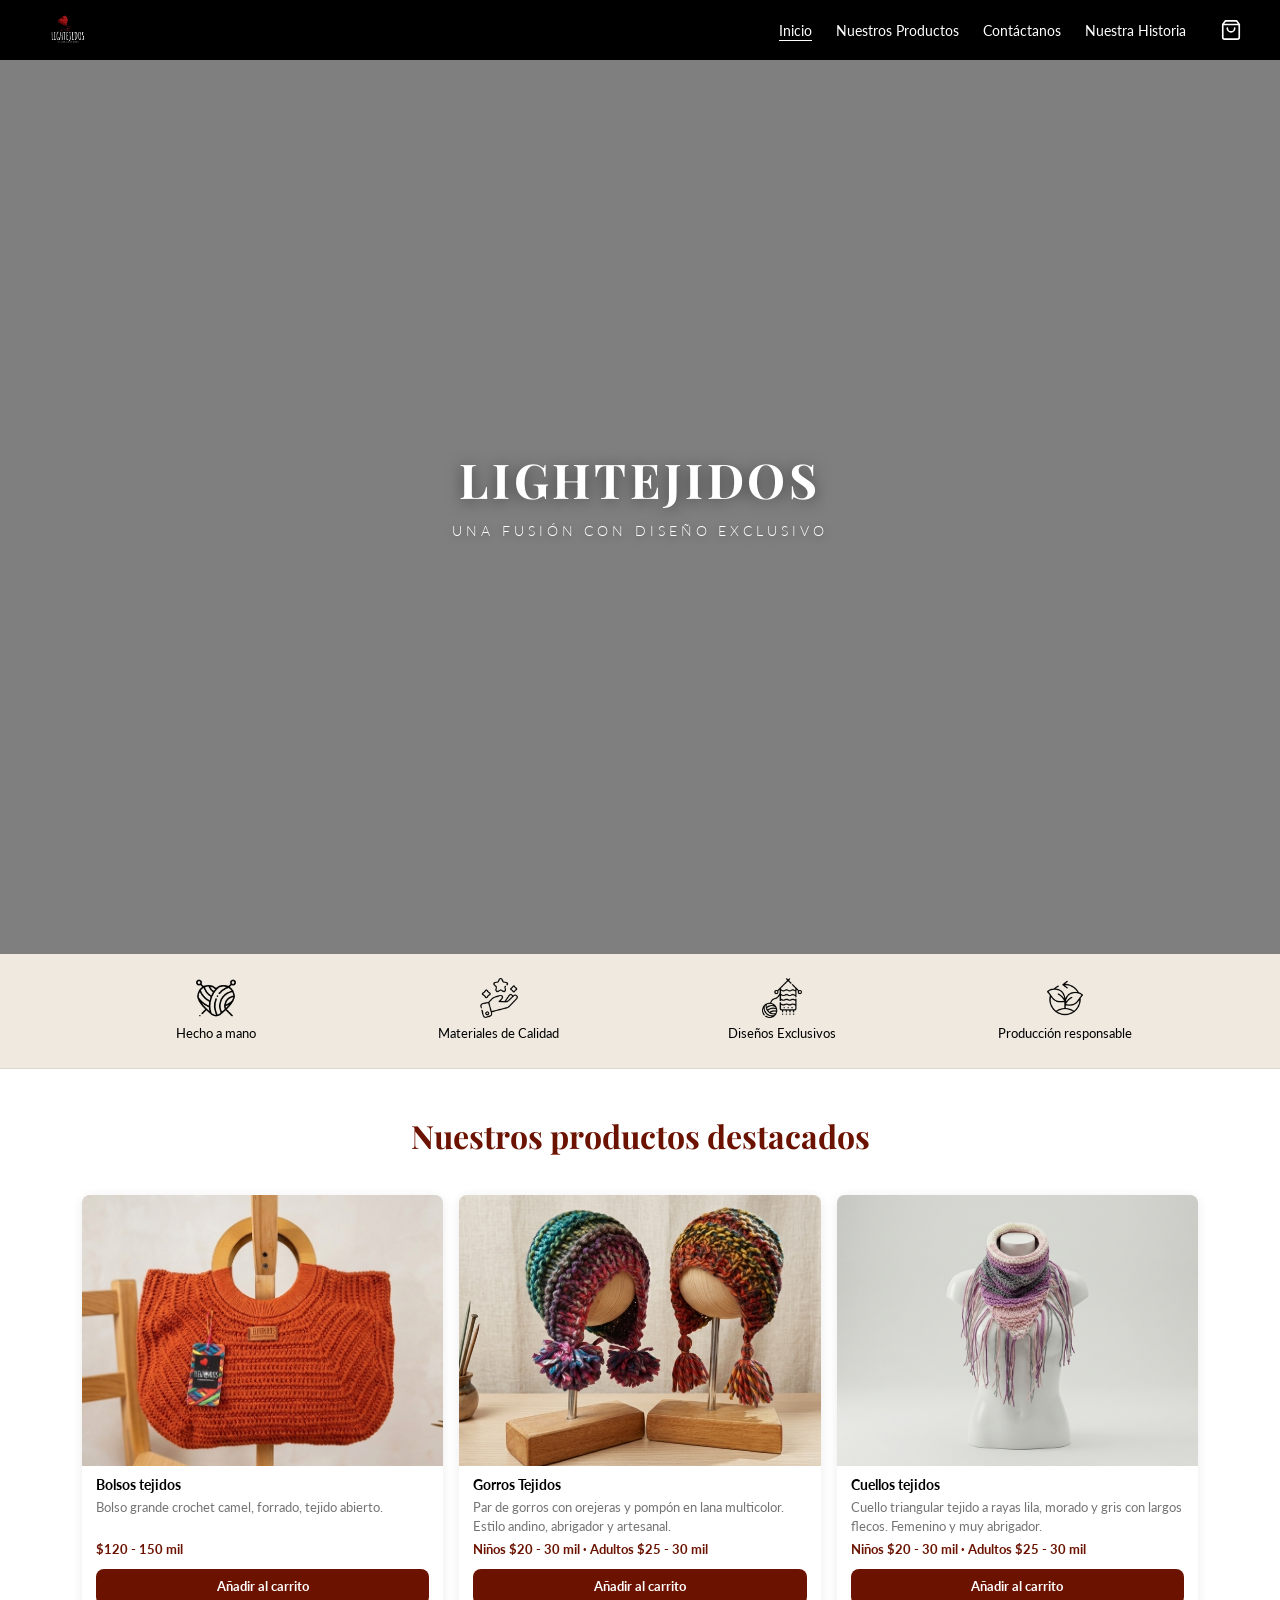
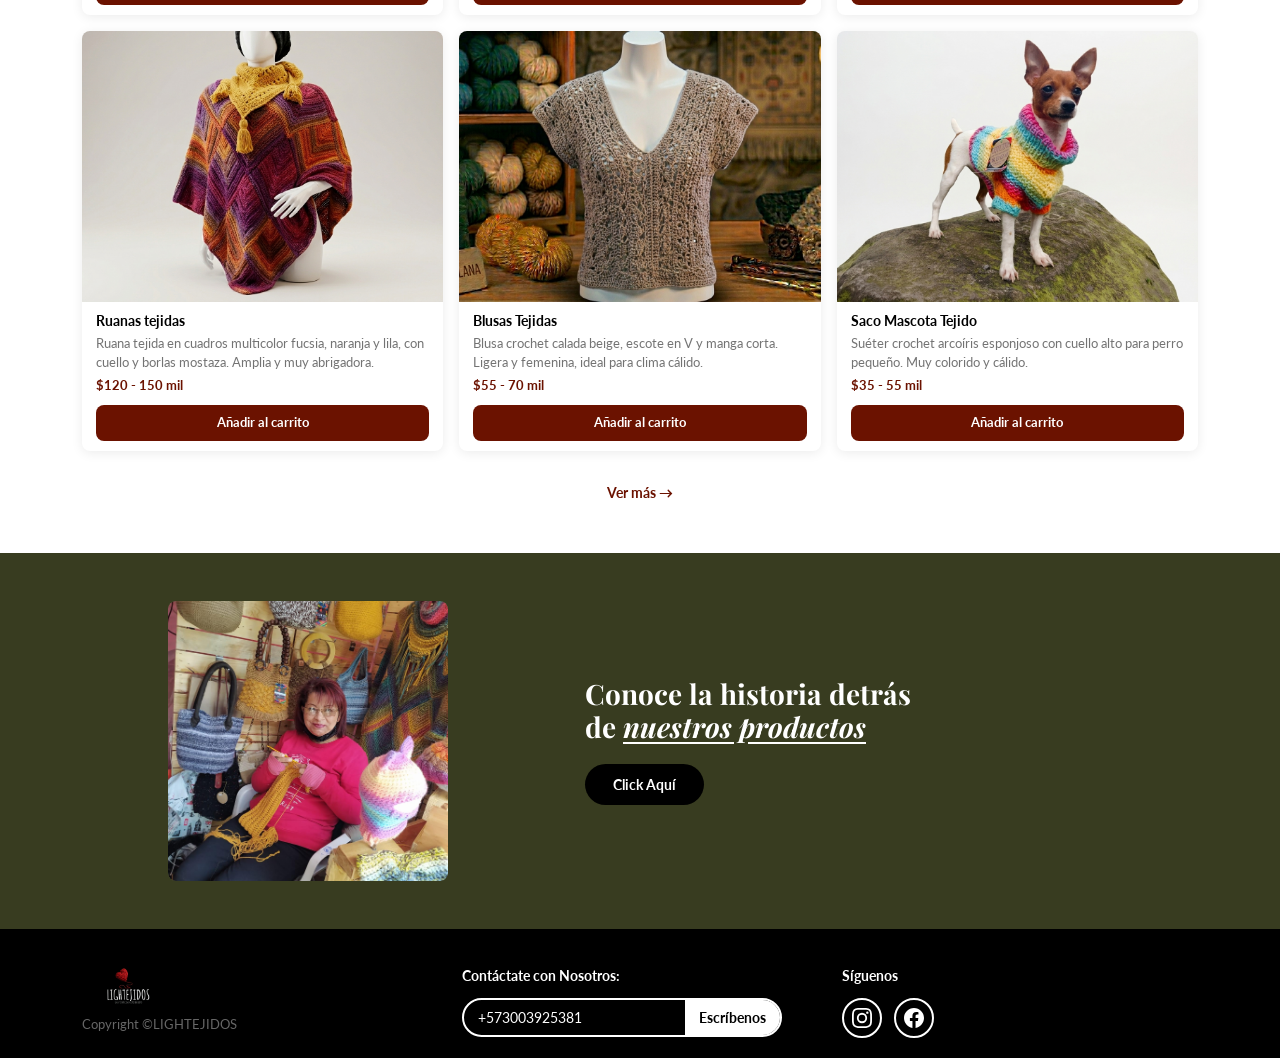
==== index.html @ 8f6ae162 "Primer commit" ====
<!DOCTYPE html>
<html lang="es">
<head>
  <meta charset="UTF-8">
  <meta name="viewport" content="width=device-width, initial-scale=1.0">
  <title>Lightejidos — Una fusión con diseño exclusivo</title>
  <link rel="stylesheet" href="https://cdn.jsdelivr.net/npm/bootstrap@5.3.3/dist/css/bootstrap.min.css">
  <link rel="stylesheet" href="css/styles.css">
  <style>
    /* ---- HERO ---- */
    .hero {
     position: relative;
    width: 100%;
    height: 100vh;
    overflow: hidden;

    display: flex;
    justify-content: center;
    align-items: center;
    }
.hero::before{
    content: "";
    position: absolute;
    inset: 0;
    background: rgba(0,0,0,0.5);
    z-index: 1;
}
.hero__video{
    position: absolute;
    top: 0;
    left: 0;

    width: 100%;
    height: 100%;

    object-fit: cover;

    z-index: -1;
}
    .hero__fondo {
      position: absolute;
      inset: 0;
      
      opacity: 0.6;
    }
    .hero__contenido {
      position: relative;
      z-index: 1;
      text-align: center;
      padding: 60px 24px;
          position: relative;
    z-index: 2;

    text-align: center;
    color: white;
    }
    .hero__titulo {
      font-family: var(--fuente-display);
      font-size: var(--fs-64);
      font-weight: 700;
      color: var(--blanco);
      letter-spacing: 0.08em;
      text-shadow: 0 2px 16px rgba(0,0,0,0.5);
      margin-bottom: 12px;
    }
    .hero__subtitulo {
      font-family: var(--fuente-cuerpo);
      font-size: var(--fs-14);
      font-weight: 300;
      color: var(--blanco);
      letter-spacing: 0.28em;
      text-transform: uppercase;
      text-shadow: 0 2px 8px rgba(0,0,0,0.4);
    }

    /* ---- BARRA DE BENEFICIOS ---- */
    .barra-beneficios {
      background: var(--crema);
      padding: 24px 0;
      border-bottom: 1px solid rgba(0,0,0,0.08);
    }
    .beneficio-item {
      display: flex;
      flex-direction: column;
      align-items: center;
      gap: 6px;
      text-align: center;
    }
    .beneficio-item__icono {
      width: 40px;
      height: 40px;
      display: flex;
      align-items: center;
      justify-content: center;
    }
    .beneficio-item__icono img {
      width: 40px;
      height: 40px;
      object-fit: contain;
    }
    .beneficio-item__icono svg {
      width: 34px;
      height: 34px;
      stroke: var(--oscuro);
      fill: none;
      stroke-width: 1.5;
    }
    .beneficio-item__etiqueta {
      font-family: var(--fuente-cuerpo);
      font-size: var(--fs-13);
      font-weight: 400;
      color: var(--oscuro);
    }

    /* ---- PRODUCTOS DESTACADOS ---- */
    .seccion-destacados {
      padding: 48px 0;
      background: var(--blanco);
    }

    /* ---- BANNER HISTORIA ---- */
    .banner-historia {
      background: var(--oliva);
      padding: 48px 0;
    }
    .banner-historia__img {
      width: 100%;
      max-width: 280px;
      aspect-ratio: 1/1;
      object-fit: cover;
      border-radius: var(--radio);
    }
    .banner-historia__img-ph {
      width: 100%;
      max-width: 280px;
      aspect-ratio: 1/1;
      border-radius: var(--radio);
      background: rgba(255,255,255,0.1);
      display: flex;
      align-items: center;
      justify-content: center;
      overflow: hidden;
    }
    .banner-historia__img-ph img {
      width: 100%;
      height: 100%;
      object-fit: cover;
      border-radius: var(--radio);
    }
    .banner-historia__texto {
      color: var(--blanco);
      padding: 0 0 0 40px;
    }
    .banner-historia__titulo {
      font-family: var(--fuente-display);
      font-size: var(--fs-32);
      font-weight: 700;
      line-height: 1.2;
      margin-bottom: 20px;
    }
    .banner-historia__titulo em {
      font-style: italic;
      text-decoration: underline;
      text-underline-offset: 4px;
    }
    .btn-oscuro-pill {
      background: var(--oscuro);
      color: var(--blanco);
      font-family: var(--fuente-cuerpo);
      font-size: var(--fs-14);
      font-weight: 700;
      border: none;
      border-radius: var(--radio-pill);
      padding: 10px 28px;
      display: inline-block;
      text-decoration: none;
      transition: background var(--transicion);
    }
    .btn-oscuro-pill:hover { background: var(--vino); color: var(--blanco); }

    /* ---- RESPONSIVE ---- */
    @media (max-width: 767px) {
      .hero              { min-height: 280px; }
      .hero__contenido   { padding: 40px 16px; }
      .hero__titulo      { font-size: var(--fs-40); letter-spacing: 0.05em; }
      .hero__subtitulo   { font-size: 11px; letter-spacing: 0.18em; }

      .barra-beneficios  { padding: 18px 0; }
      .beneficio-item__etiqueta { font-size: 11px; }

      .seccion-destacados { padding: 32px 0; }

      .banner-historia        { padding: 32px 0; }
      .banner-historia__texto { padding: 0; margin-top: 20px; }
      .banner-historia__titulo { font-size: var(--fs-24); margin-bottom: 16px; }
      .banner-historia__img-ph,
      .banner-historia__img   { max-width: 100%; }
    }

    @media (max-width: 480px) {
      .hero__titulo { font-size: var(--fs-32); }
    }
  </style>
</head>
<body>

  <!-- NAVBAR -->
  <div id="navbar-placeholder"></div>

  <!-- CARRITO LATERAL -->
  <div id="cart-placeholder"></div>

  <!-- ============ HERO ============ -->
  <section class="hero">
  
    <video autoplay muted loop playsinline class="hero__video">
        <source src="./imagenes/tejer.mp4" type="video/mp4">
    </video>

    <div class="hero__contenido">
        <h1 class="hero__titulo">LIGHTEJIDOS</h1>

        <p class="hero__subtitulo">
            UNA FUSIÓN CON DISEÑO EXCLUSIVO
        </p>
    </div>
  </section>

  <!-- ============ BARRA DE BENEFICIOS ============ -->
  <section class="barra-beneficios">
    <div class="container">
      <div class="row g-3 justify-content-center">

        <div class="col-6 col-md-3">
          <div class="beneficio-item">
            <div class="beneficio-item__icono">
              <img src="imagenes/tejido-de-punto (3).png" alt="icono beneficio">
            </div>
            <span class="beneficio-item__etiqueta">Hecho a mano</span>
          </div>
        </div>

        <div class="col-6 col-md-3">
          <div class="beneficio-item">
            <div class="beneficio-item__icono">
              <img src="imagenes/estrellas.png" alt="icono beneficio">
            </div>
            <span class="beneficio-item__etiqueta">Materiales de Calidad</span>
          </div>
        </div>

        <div class="col-6 col-md-3">
          <div class="beneficio-item">
            <div class="beneficio-item__icono">
              <img src="imagenes/tejido-de-punto (4).png" alt="icono beneficio">
            </div>
            <span class="beneficio-item__etiqueta">Diseños Exclusivos</span>
          </div>
        </div>

        <div class="col-6 col-md-3">
          <div class="beneficio-item">
            <div class="beneficio-item__icono">
              <img src="imagenes/replantar.png" alt="icono beneficio">
            </div>
            <span class="beneficio-item__etiqueta">Producción responsable</span>
          </div>
        </div>

      </div>
    </div>
  </section>

  <!-- ============ PRODUCTOS DESTACADOS ============ -->
  <section class="seccion-destacados">
    <div class="container">
      <h2 class="titulo-seccion">Nuestros productos destacados</h2>
      <div class="row g-3" id="grilla-destacados"></div>
      <div class="text-center mt-4">
        <a href="productos.html" class="enlace-ver-mas">Ver más →</a>
      </div>
    </div>
  </section>

  <!-- ============ BANNER HISTORIA ============ -->
  <section class="banner-historia">
    <div class="container">
      <div class="row align-items-center g-4">
        <div class="col-md-5 d-flex justify-content-center">
          <div class="banner-historia__img-ph">
            <img src="imagenes/foto_dueña.jpeg" alt="Imagen dueña de Lightejidos">
          </div>
        </div>
        <div class="col-md-7 banner-historia__texto">
          <h2 class="banner-historia__titulo">
            Conoce la historia detrás<br>
            de <em>nuestros productos</em>
          </h2>
          <a href="nosotros.html" class="btn-oscuro-pill">Click Aquí</a>
        </div>
      </div>
    </div>
  </section>

  <!-- FOOTER -->
  <div id="footer-placeholder"></div>

  <!-- Scripts -->
  <script src="https://cdn.jsdelivr.net/npm/bootstrap@5.3.3/dist/js/bootstrap.bundle.min.js"></script>
  <script src="js/products.js"></script>
  <script src="js/components.js"></script>
  <script src="js/cart.js"></script>
  <script>
    document.addEventListener('DOMContentLoaded', () => {
      const grilla = document.getElementById('grilla-destacados');
      if (!grilla) return;

      grilla.innerHTML = productosDestacados.map(p => `
        <div class="col-6 col-md-4 col-lg-4">
          ${htmlTarjetaProducto(p)}
        </div>`).join('');
    });
  </script>
</body>
</html>
---- css/styles.css ----
/* ================================================
   LIGHTEJIDOS — Estilos Globales
   Paleta: #6B1200 | #FFFFFF | #0D0D0D | #383C20 | #EFE9DF
   Tipografías: Playfair Display + Lato
   ================================================ */

@import url('https://fonts.googleapis.com/css2?family=Playfair+Display:ital,wght@0,400;0,600;0,700;1,400;1,600&family=Lato:wght@300;400;700;900&display=swap');

:root {
  --vino:        #6B1200;
  --vino-hover:  #8a1800;
  --blanco:      #FFFFFF;
  --oscuro:      #000000;
  --oliva:       #383C20;
  --crema:       #EFE9DF;
  --verde:       #383C30;

  --fuente-display: 'Playfair Display', serif;
  --fuente-cuerpo:  'Lato', sans-serif;

  /* Escala tipográfica compacta */
  --fs-10: 10px;
  --fs-12: 12px;
  --fs-13: 13px;
  --fs-14: 14px;
  --fs-15: 20px;
  --fs-16: 16px;  
  --fs-20: 20px;
  --fs-24: 22px;
  --fs-28: 26px;
  --fs-32: 28px;
  --fs-40: 32px;
  --fs-48: 36px;
  --fs-56: 42px;
  --fs-64: 48px;

  --radio:       8px;
  --radio-pill:  100px;
  --sombra-card: 0 2px 12px rgba(0,0,0,0.08);
  --transicion:  0.25s ease;
}

*, *::before, *::after { box-sizing: border-box; margin: 0; padding: 0; }

body {
  font-family: var(--fuente-cuerpo);
  font-size: var(--fs-15);
  color: var(--oscuro);
  background: var(--blanco);
  overflow-x: hidden;
}

img { max-width: 100%; display: block; }
a   { text-decoration: none; color: inherit; }

/*NAVBAR — fixed siempre visible */
#navbar-placeholder {
  position: fixed;
  top: 0;
  left: 0;
  right: 0;
  z-index: 1000;
}

.navbar {
  background: var(--oscuro) !important;
  padding: 8px 20px;
}

/* Compensa el espacio que ocupa la navbar fija */
body {
  padding-top: 54px;
}
.navbar-brand { display: flex; align-items: center; gap: 8px; }
.logo-marca { height: 34px; width: auto; object-fit: contain; }

.nombre-marca {
  font-family: var(--fuente-cuerpo);
  font-weight: 900;
  font-size: var(--fs-14);
  letter-spacing: 0.2em;
  color: var(--blanco);
  text-transform: uppercase;
}

.navbar-nav .nav-link {
  color: var(--blanco) !important;
  font-size: var(--fs-14);
  font-weight: 400;
  padding: 6px 12px !important;
  transition: opacity var(--transicion);
}
.navbar-nav .nav-link:hover  { opacity: 0.7; }
.navbar-nav .nav-link.active { text-decoration: underline; text-underline-offset: 4px; }
.navbar-toggler              { border: 1px solid rgba(255,255,255,0.3); padding: 3px 7px; }
.navbar-toggler-icon         { filter: invert(1); }

.acciones-nav { display: flex; align-items: center; gap: 8px; }

.btn-icono-nav {
  background: none; border: none; cursor: pointer;
  color: var(--blanco); padding: 6px; position: relative;
  display: flex; align-items: center; justify-content: center;
  transition: opacity var(--transicion);
}
.btn-icono-nav:hover { opacity: 0.7; }
.btn-icono-nav svg   { width: 22px; height: 22px; stroke: var(--blanco); fill: none; stroke-width: 1.8; stroke-linecap: round; stroke-linejoin: round; }

.contador-carrito {
  position: absolute; top: 2px; right: 2px;
  background: var(--vino); color: var(--blanco);
  font-size: 9px; font-weight: 700;
  width: 15px; height: 15px; border-radius: 50%;
  display: flex; align-items: center; justify-content: center;
  line-height: 1;
}
.contador-carrito.oculto { display: none; }

/* FOOTER */
.pie-pagina {
  background: var(--oscuro);
  color: var(--blanco);
  padding: 36px 0 20px;
}

.pie-marca { display: flex; flex-direction: column; align-items: flex-start; gap: 4px; }
.logo-pie  { height: 44px; width: auto; object-fit: contain; }
.nombre-pie {
  font-family: var(--fuente-cuerpo); font-weight: 900;
  font-size: var(--fs-14); letter-spacing: 0.2em;
  color: var(--blanco); text-transform: uppercase;
}
.copyright-pie { font-size: var(--fs-13); color: rgba(255,255,255,0.4); margin-top: 6px; }

.pie-col-titulo {
  font-family: var(--fuente-cuerpo); font-size: var(--fs-14); font-weight: 700;
  color: var(--blanco); margin-bottom: 12px;
}

.pie-caja-wa {
  display: flex; border: 2px solid var(--blanco); border-radius: var(--radio-pill);
  overflow: hidden; max-width: 320px;
}
.pie-caja-wa input {
  flex: 1; background: transparent; border: none;
  color: var(--blanco); font-family: var(--fuente-cuerpo); font-size: var(--fs-14);
  padding: 7px 14px; outline: none;
}
.pie-caja-wa input::placeholder { color: rgba(255,255,255,0.45); }
.pie-caja-wa .btn-wa {
  background: var(--blanco); color: var(--oscuro); font-family: var(--fuente-cuerpo);
  font-weight: 700; font-size: var(--fs-14); border: none;
  padding: 7px 14px; cursor: pointer; white-space: nowrap; transition: background var(--transicion);
}
.pie-caja-wa .btn-wa:hover { background: var(--crema); }

.pie-redes { display: flex; gap: 12px; align-items: center; }
.pie-redes a {
  color: var(--blanco); width: 40px; height: 40px; border: 2px solid var(--blanco); border-radius: 50%;
  display: flex; align-items: center; justify-content: center; transition: opacity var(--transicion);
}
.pie-redes a:hover { opacity: 0.7; }
.pie-redes svg     { width: 20px; height: 20px; fill: var(--blanco); }

/*TARJETA DE PRODUCTO*/
.tarjeta-producto {
  border-radius: var(--radio);
  overflow: hidden;
  background: var(--blanco);
  box-shadow: var(--sombra-card);
  transition: transform var(--transicion), box-shadow var(--transicion);
  height: 100%;
  display: flex;
  flex-direction: column;
}
.tarjeta-producto:hover { transform: translateY(-3px); box-shadow: 0 6px 24px rgba(0,0,0,0.13); }

.tarjeta-producto__img {
  width: 100%; aspect-ratio: 4/3; overflow: hidden;
  background: var(--crema);
  display: flex; align-items: center; justify-content: center;
}
.tarjeta-producto__img img { width: 100%; height: 100%; object-fit: cover; transition: transform 0.4s ease; }
.tarjeta-producto:hover .tarjeta-producto__img img { transform: scale(1.04); }

.tarjeta-producto__img .img-ph {
  width: 100%; height: 100%; display: flex; flex-direction: column;
  align-items: center; justify-content: center;
  color: rgba(0,0,0,0.25); font-size: var(--fs-14); font-style: italic; gap: 8px;
  background: var(--crema);
}
.tarjeta-producto__img .img-ph svg {
  width: 36px; height: 36px; opacity: 0.25;
  stroke: var(--oscuro); fill: none; stroke-width: 1.5;
}

.tarjeta-producto__cuerpo { padding: 10px 14px; flex: 1; display: flex; flex-direction: column; gap: 4px; }
.tarjeta-producto__nombre { font-size: var(--fs-14); font-weight: 700; color: var(--oscuro); line-height: 1.3; }
.tarjeta-producto__desc   { font-size: var(--fs-13); color: rgba(0,0,0,0.55); line-height: 1.45; flex: 1; }
.tarjeta-producto__precio { font-size: var(--fs-13); font-weight: 700; color: var(--vino); }
.tarjeta-producto__boton  { margin-top: 6px; }

.btn-vino {
  background: var(--vino); color: var(--blanco);
  font-family: var(--fuente-cuerpo); font-size: var(--fs-13); font-weight: 700;
  border: none; border-radius: var(--radio); padding: 8px 16px;
  cursor: pointer; width: 100%; display: block; text-align: center;
  transition: background var(--transicion);
}
.btn-vino:hover { background: var(--vino-hover); color: var(--blanco); }

/* CARRITO LATERAL */
.sidebar-carrito {
  position: fixed; top: 0; right: -100%;
  width: 100%; max-width: 340px; height: 100vh;
  background: var(--blanco); z-index: 1500;
  display: flex; flex-direction: column;
  transition: right 0.32s cubic-bezier(0.4,0,0.2,1);
  box-shadow: -4px 0 28px rgba(0,0,0,0.18);
}
.sidebar-carrito.abierto { right: 0; }

/* Sin overlay — el fondo es clickeable */

.carrito-cabecera {
  background: var(--vino); color: var(--blanco);
  padding: 12px 20px; display: flex; align-items: center; justify-content: space-between;
  flex-shrink: 0;
}
.carrito-cabecera h2 { font-family: var(--fuente-display); font-size: var(--fs-20); font-weight: 600; }

.carrito-cerrar {
  background: none; border: 2px solid var(--blanco); color: var(--blanco);
  border-radius: 50%; width: 28px; height: 28px;
  display: flex; align-items: center; justify-content: center;
  cursor: pointer; font-size: var(--fs-13); line-height: 1; transition: background var(--transicion);
}
.carrito-cerrar:hover { background: rgba(255,255,255,0.2); }

.carrito-cuerpo {
  flex: 1; overflow-y: auto; padding: 16px 14px;
  display: flex; flex-direction: column; gap: 12px;
}

.carrito-vacio { text-align: center; padding: 36px 20px; color: rgba(0,0,0,0.35); font-size: var(--fs-14); }
.carrito-vacio svg {
  width: 52px; height: 52px; opacity: 0.15; margin: 0 auto 12px; display: block;
  stroke: var(--oscuro); fill: none; stroke-width: 1.5;
}

.carrito-item {
  display: flex; gap: 12px; align-items: center;
  border: 1px solid rgba(0,0,0,0.08); border-radius: var(--radio);
  padding: 10px; background: var(--blanco);
}
.carrito-item__miniatura {
  width: 60px; height: 60px; flex-shrink: 0;
  border-radius: var(--radio); background: var(--crema);
  display: flex; align-items: center; justify-content: center;
  overflow: hidden; font-size: 10px; color: rgba(0,0,0,0.3); text-align: center;
}
.carrito-item__miniatura img { width: 100%; height: 100%; object-fit: cover; }

.carrito-item__info    { flex: 1; min-width: 0; }
.carrito-item__nombre  { font-size: var(--fs-13); font-weight: 700; color: var(--oscuro); margin-bottom: 1px; white-space: nowrap; overflow: hidden; text-overflow: ellipsis; }
.carrito-item__precio  { font-size: var(--fs-12); color: var(--vino); font-weight: 600; margin-bottom: 6px; }

.carrito-item__controles { display: flex; align-items: center; gap: 5px; }

.btn-cantidad {
  width: 26px; height: 26px; border-radius: 50%; border: none;
  background: var(--oscuro); color: var(--blanco);
  font-size: var(--fs-14); cursor: pointer;
  display: flex; align-items: center; justify-content: center;
  transition: background var(--transicion); flex-shrink: 0;
}
.btn-cantidad:hover            { background: var(--vino); }
.btn-cantidad.btn-eliminar     { background: var(--vino); }
.btn-cantidad.btn-eliminar:hover { background: var(--vino-hover); }
.btn-cantidad.btn-decrementar  { background: #555; }
.btn-cantidad.btn-decrementar:hover { background: var(--vino); }

.carrito-cantidad { font-weight: 700; font-size: var(--fs-14); min-width: 20px; text-align: center; }

.carrito-pie {
  padding: 12px 16px 18px; border-top: 1px solid rgba(0,0,0,0.1);
  display: flex; flex-direction: column; gap: 12px; flex-shrink: 0;
}
.carrito-rango { display: flex; justify-content: space-between; align-items: center; flex-wrap: wrap; gap: 4px; }
.carrito-rango span:first-child { font-weight: 700; font-size: var(--fs-13); }
.carrito-rango span:last-child  { font-weight: 700; font-size: var(--fs-14); color: var(--vino); }

.btn-cotizar {
  background: var(--oscuro); color: var(--blanco);
  font-family: var(--fuente-cuerpo); font-size: var(--fs-14); font-weight: 700;
  border: none; border-radius: var(--radio-pill); padding: 13px 20px;
  cursor: pointer; width: 100%; display: flex; align-items: center; justify-content: center; gap: 8px;
  transition: background var(--transicion);
}
.btn-cotizar:hover { background: var(--vino); color: var(--blanco); }

/* UTILIDADES COMPARTIDAS*/
.titulo-seccion {
  font-family: var(--fuente-display); font-size: var(--fs-40);
  font-weight: 700; color: var(--vino); text-align: center; margin-bottom: 40px;
}
.titulo-categoria {
  font-family: var(--fuente-display); font-size: var(--fs-28);
  font-weight: 700; color: var(--vino); margin-bottom: 0;
}
.enlace-ver-mas {
  color: var(--vino); font-weight: 700; font-size: var(--fs-14);
  display: inline-flex; align-items: center; gap: 6px;
  transition: gap var(--transicion); text-decoration: none;
}
.enlace-ver-mas:hover { gap: 10px; color: var(--vino); }

/* RESPONSIVE MOBILE */
@media (max-width: 767px) {
  .titulo-seccion   { font-size: var(--fs-24); margin-bottom: 60px; }
  .titulo-categoria { font-size: var(--fs-20); }

  .sidebar-carrito  { max-width: 100%; }

  .pie-pagina       { padding: 28px 0 16px; }
  .pie-redes a      { width: 36px; height: 36px; }
  .pie-redes svg    { width: 18px; height: 18px; }
}
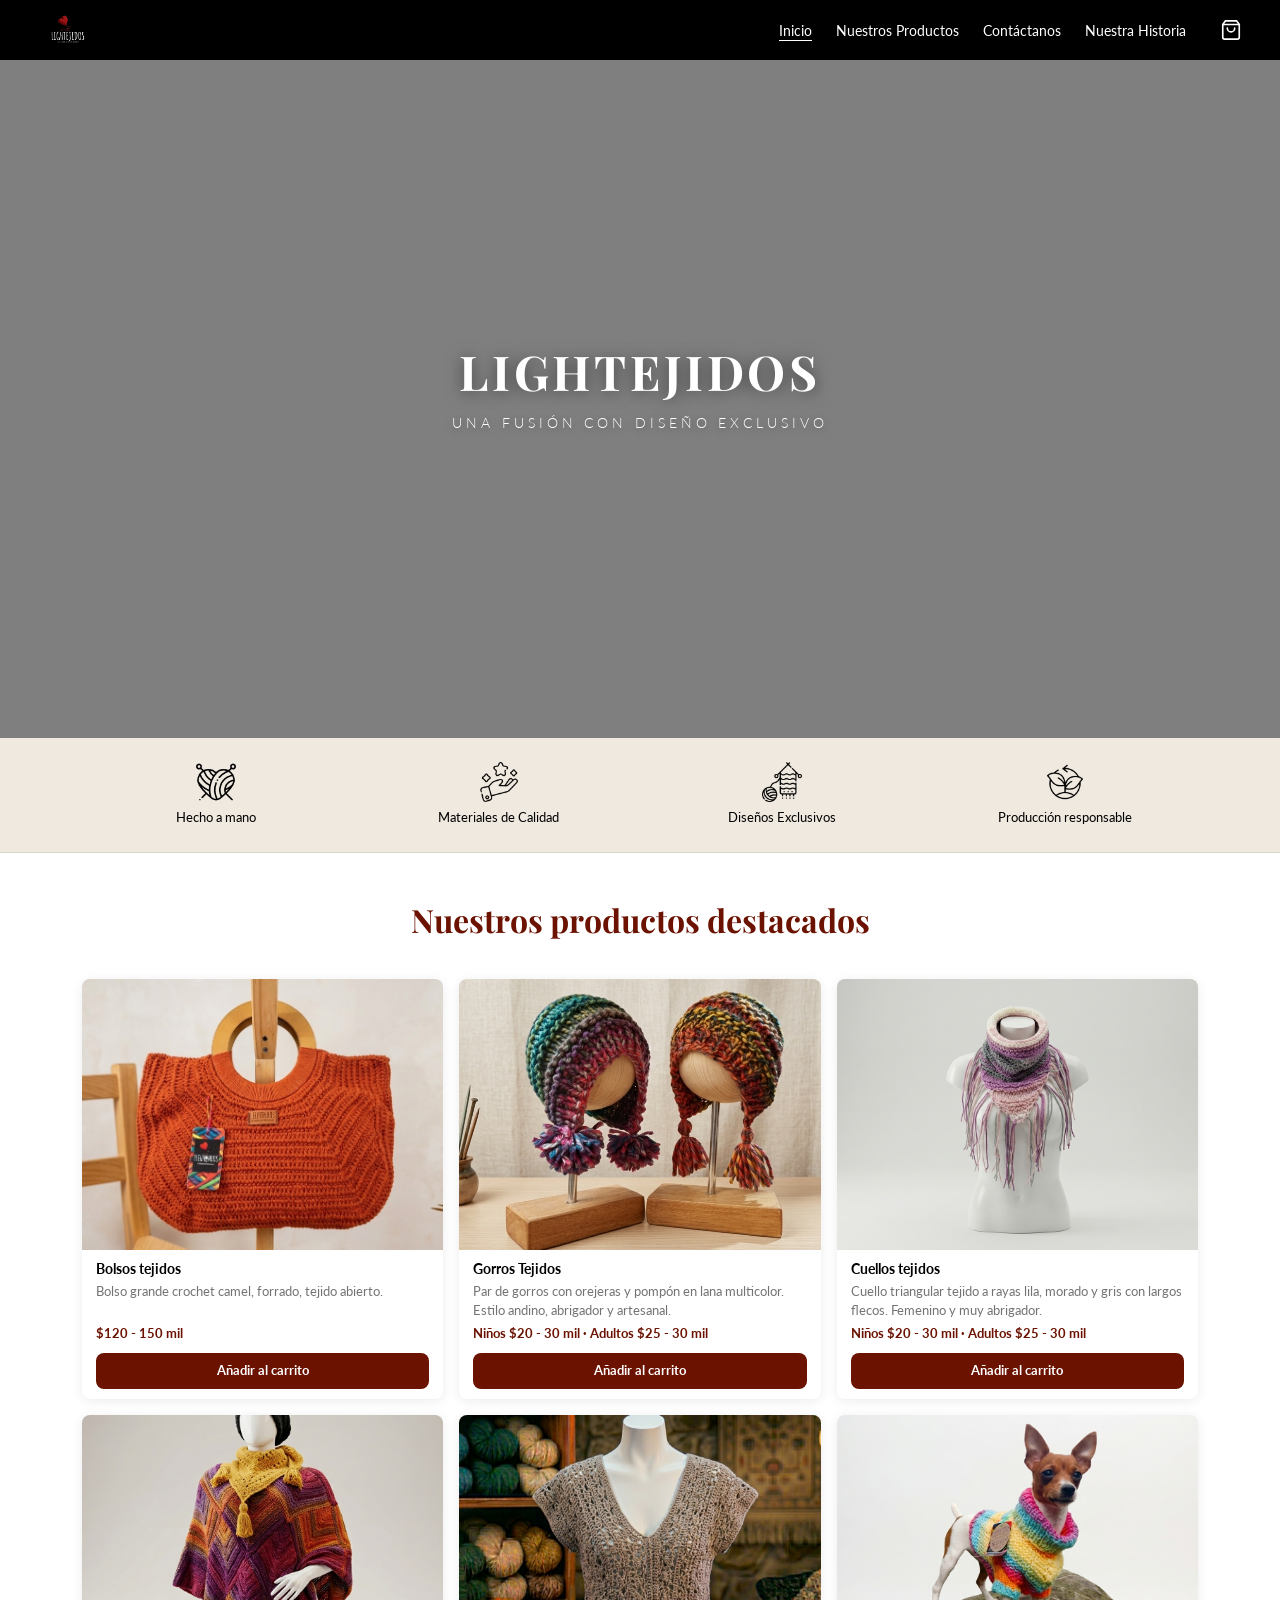
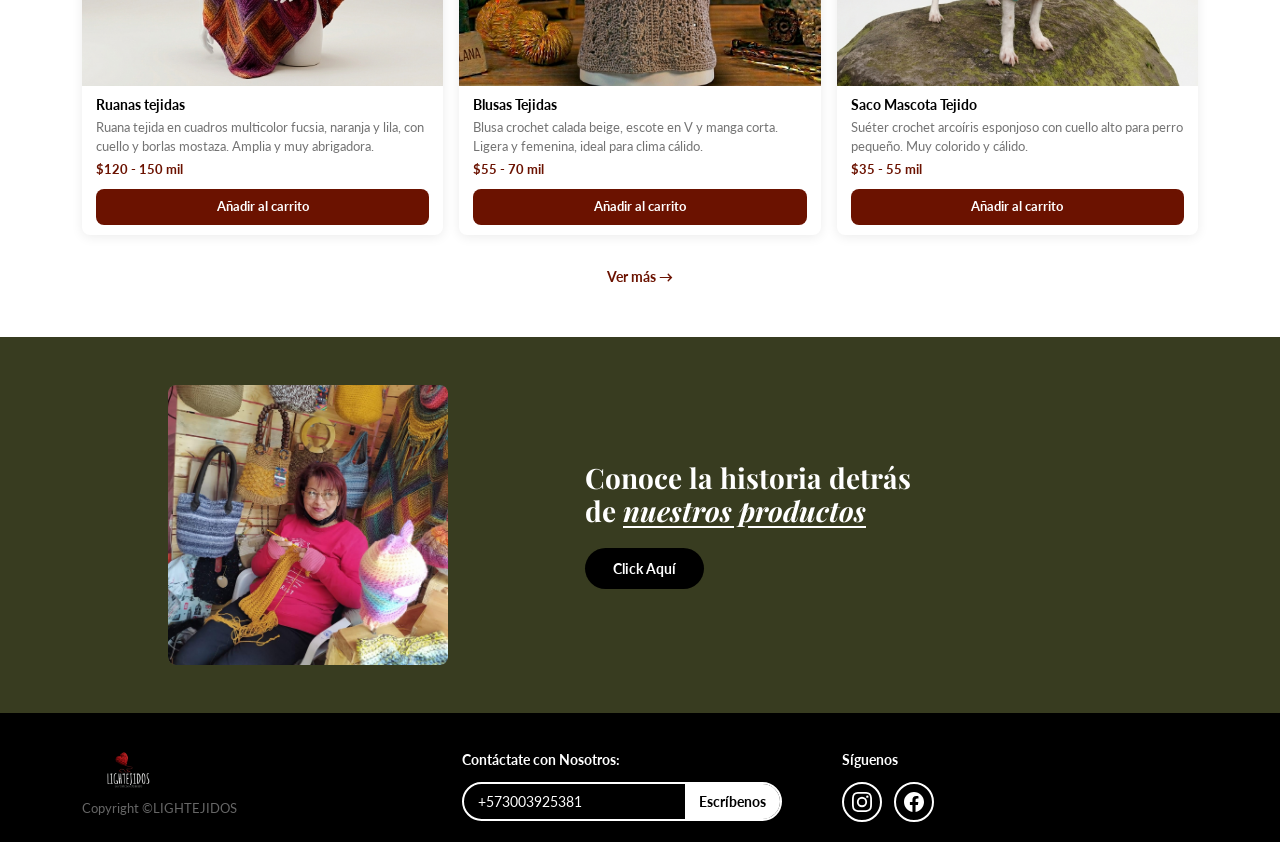
==== commit af785f8d: "Actualización del diseño" ====
--- a/index.html
+++ b/index.html
@@ -11,7 +11,7 @@
     .hero {
      position: relative;
     width: 100%;
-    height: 100vh;
+    height: 76vh;
     overflow: hidden;
 
     display: flex;
@@ -25,34 +25,20 @@
     background: rgba(0,0,0,0.5);
     z-index: 1;
 }
-.hero__video{
-    position: absolute;
-    top: 0;
-    left: 0;
-
-    width: 100%;
-    height: 100%;
-
-    object-fit: cover;
-
-    z-index: -1;
-}
-    .hero__fondo {
+    .hero__video {
       position: absolute;
       inset: 0;
-      
+      width: 100%;
+      height: 100%;
+      object-fit: cover;
       opacity: 0.6;
     }
     .hero__contenido {
       position: relative;
-      z-index: 1;
+      z-index: 2;
       text-align: center;
       padding: 60px 24px;
-          position: relative;
-    z-index: 2;
-
-    text-align: center;
-    color: white;
+      color: white;
     }
     .hero__titulo {
       font-family: var(--fuente-display);
--- a/css/styles.css
+++ b/css/styles.css
@@ -212,7 +212,7 @@
 /* CARRITO LATERAL */
 .sidebar-carrito {
   position: fixed; top: 0; right: -100%;
-  width: 100%; max-width: 340px; height: 100vh;
+  width: 100%; max-width: 340px; height: 100dvh;
   background: var(--blanco); z-index: 1500;
   display: flex; flex-direction: column;
   transition: right 0.32s cubic-bezier(0.4,0,0.2,1);
@@ -254,7 +254,7 @@
   padding: 10px; background: var(--blanco);
 }
 .carrito-item__miniatura {
-  width: 60px; height: 60px; flex-shrink: 0;
+  width: 80px; height: 80px; flex-shrink: 0;
   border-radius: var(--radio); background: var(--crema);
   display: flex; align-items: center; justify-content: center;
   overflow: hidden; font-size: 10px; color: rgba(0,0,0,0.3); text-align: center;
@@ -320,7 +320,7 @@
   .titulo-seccion   { font-size: var(--fs-24); margin-bottom: 60px; }
   .titulo-categoria { font-size: var(--fs-20); }
 
-  .sidebar-carrito  { max-width: 100%; }
+  .sidebar-carrito  { max-width: 85%; }
 
   .pie-pagina       { padding: 28px 0 16px; }
   .pie-redes a      { width: 36px; height: 36px; }
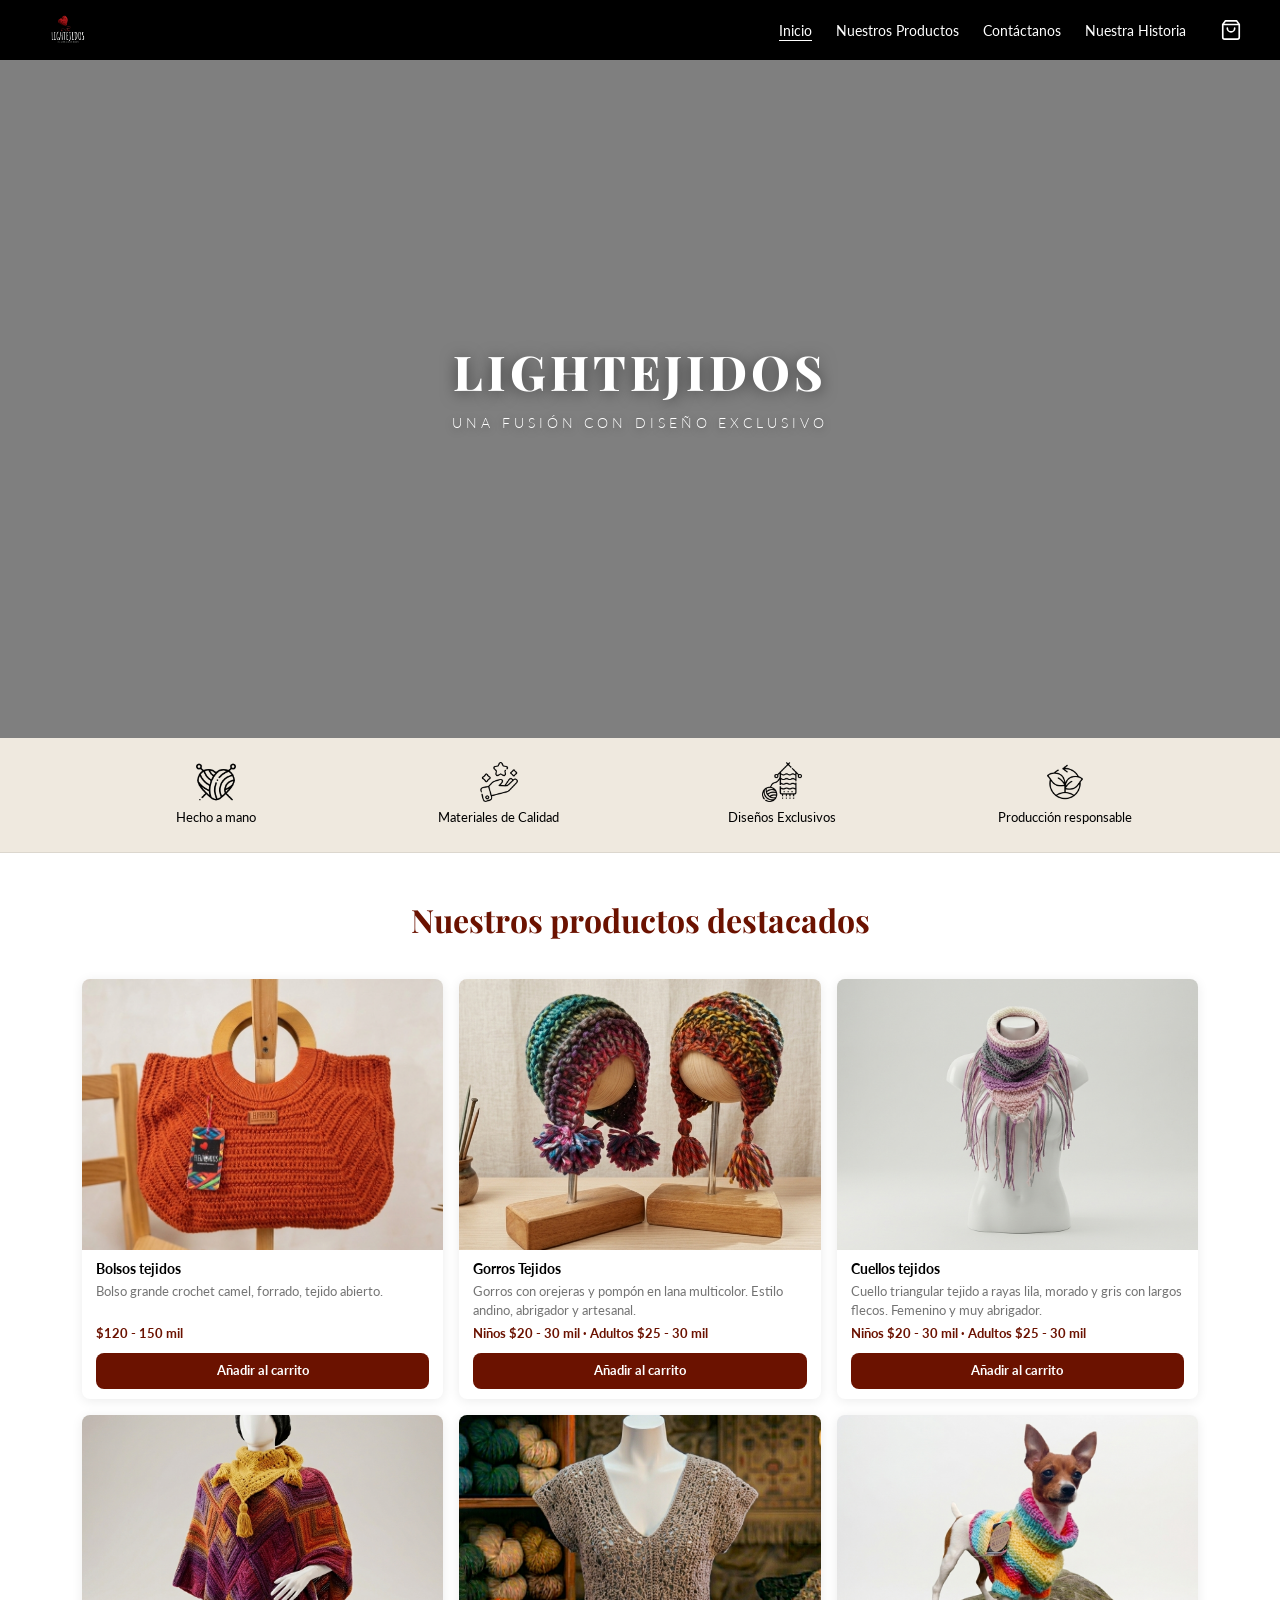
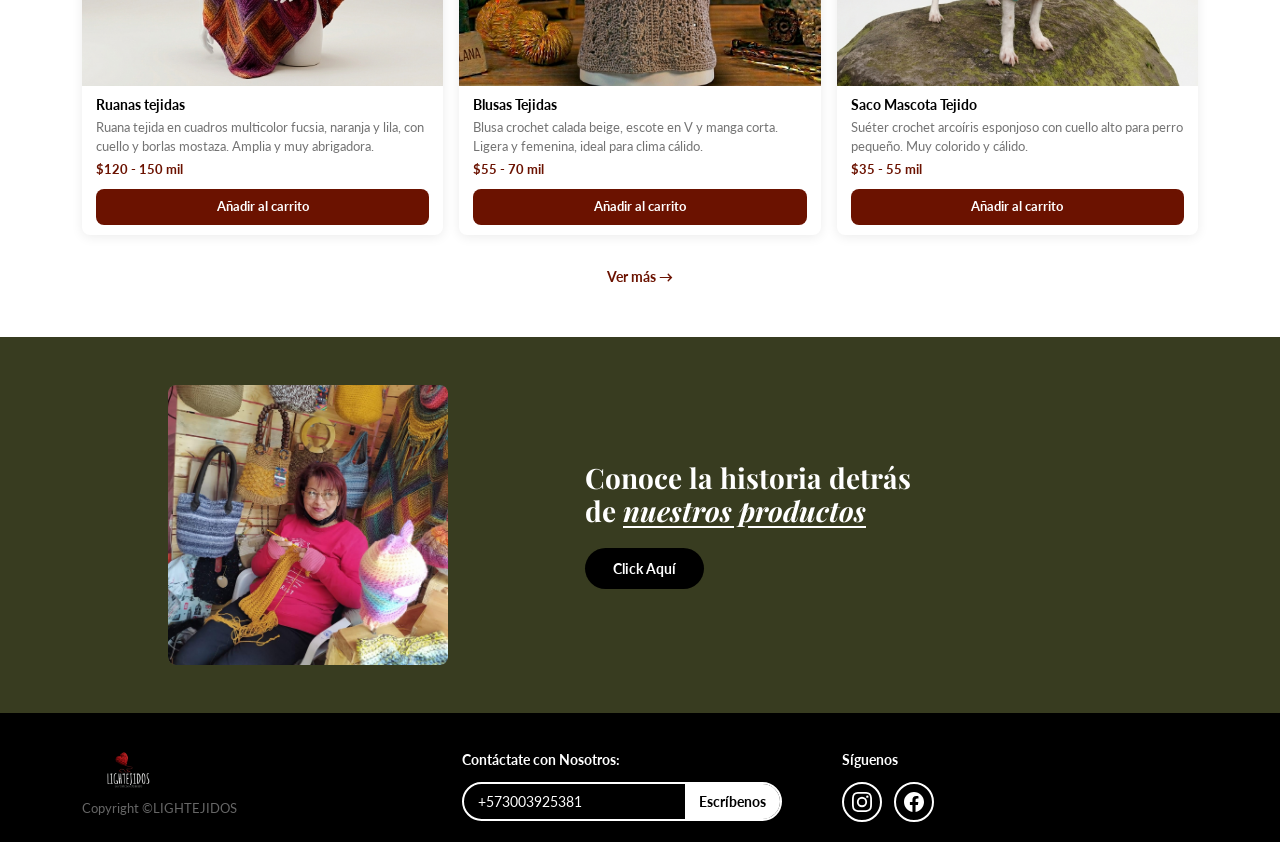
==== commit 8643a634: "Aumento tamaño del video, modificacion tarjeta de producto" ====
--- a/index.html
+++ b/index.html
@@ -28,8 +28,8 @@
     .hero__video {
       position: absolute;
       inset: 0;
-      width: 100%;
-      height: 100%;
+      width: 130%;
+      height: 130%;
       object-fit: cover;
       opacity: 0.6;
     }
@@ -43,7 +43,7 @@
     .hero__titulo {
       font-family: var(--fuente-display);
       font-size: var(--fs-64);
-      font-weight: 700;
+      font-weight: 800;
       color: var(--blanco);
       letter-spacing: 0.08em;
       text-shadow: 0 2px 16px rgba(0,0,0,0.5);
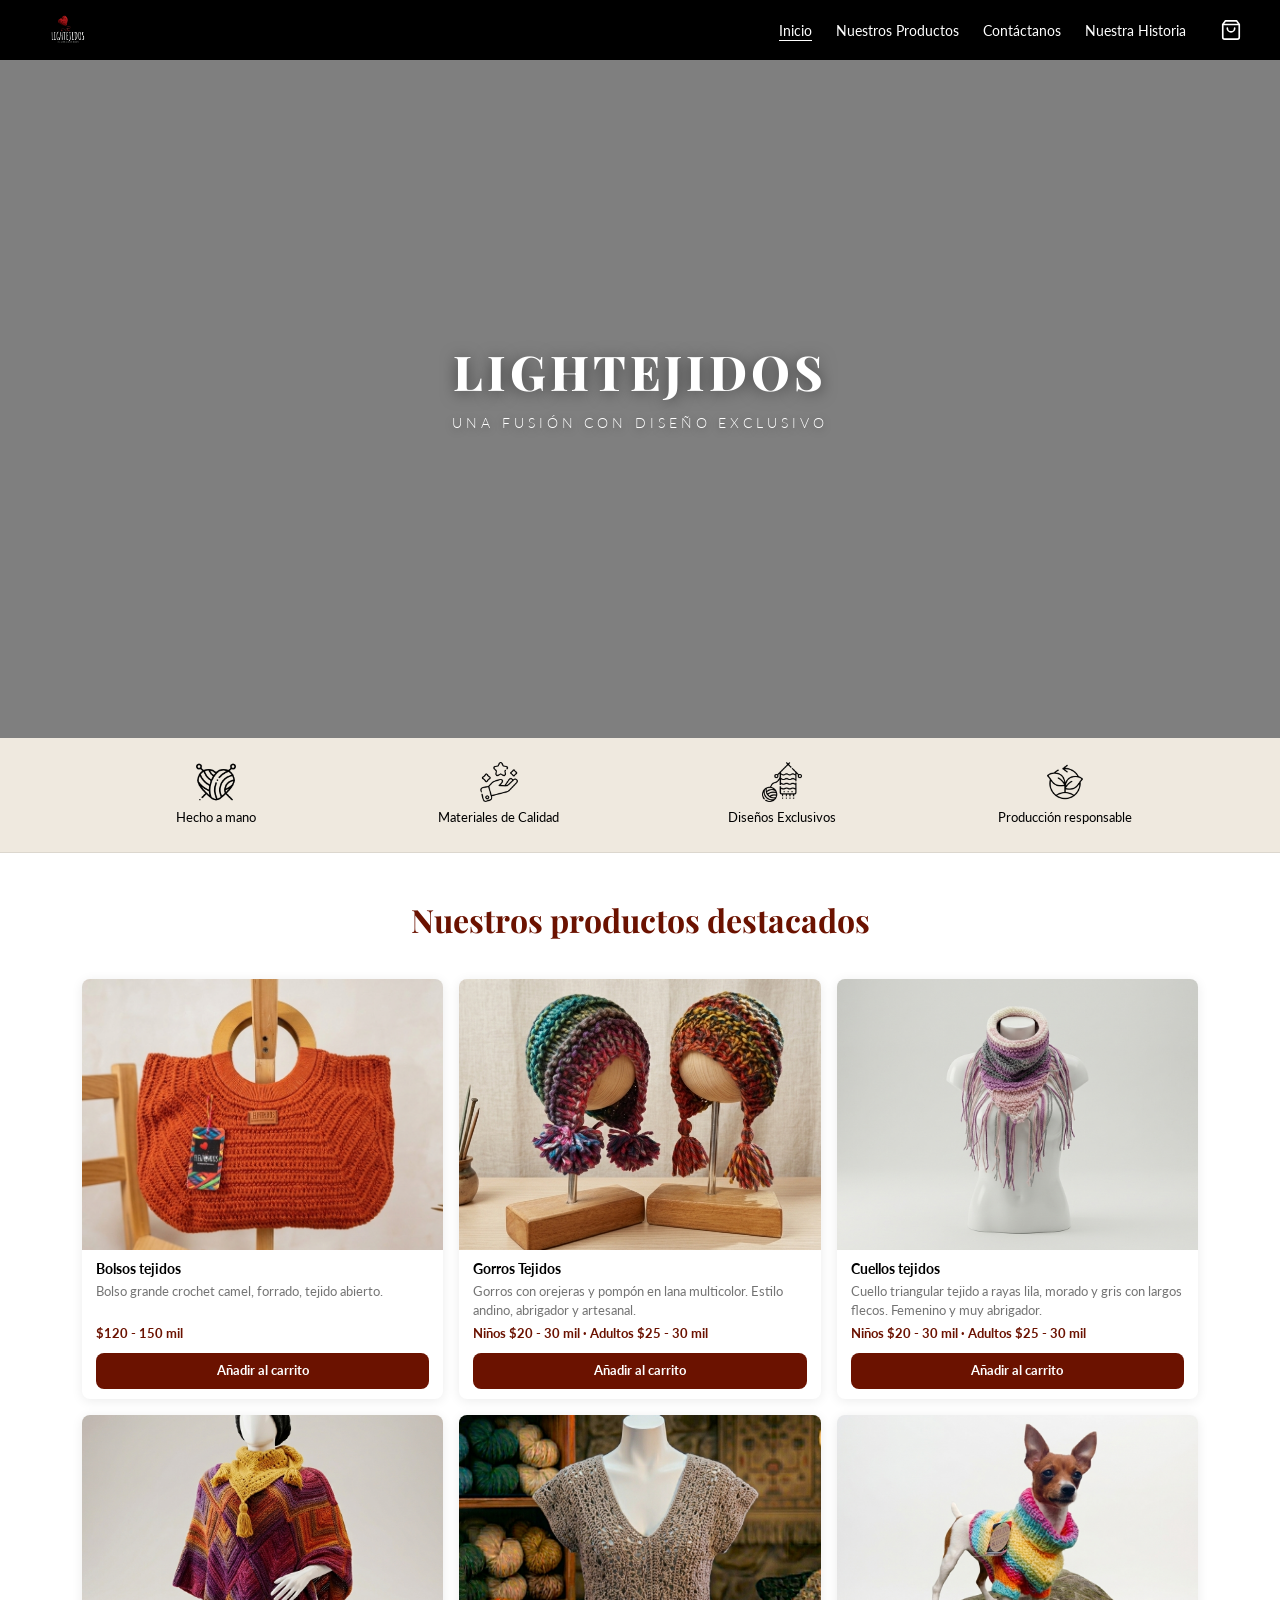
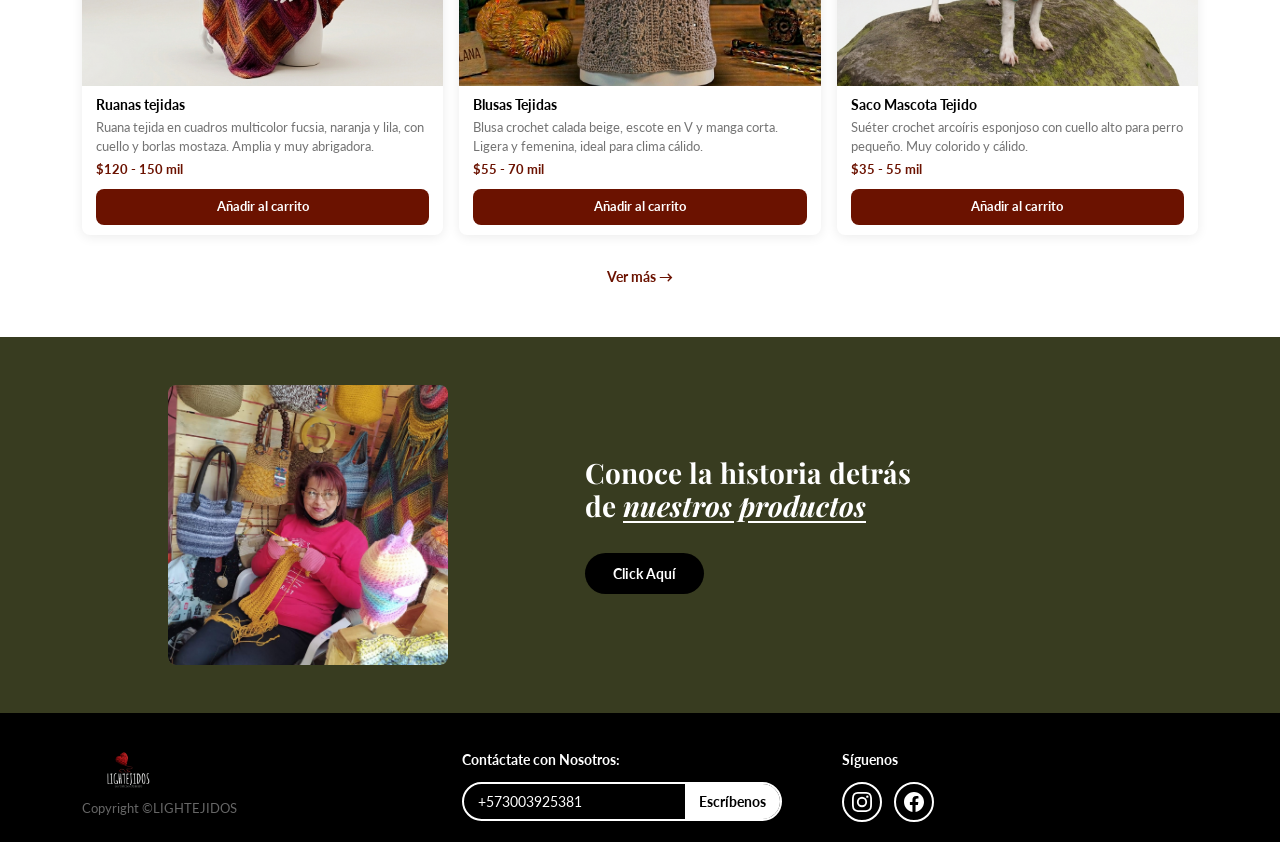
==== commit ed876e88: "arreglo al responsivo del la pagina" ====
--- a/index.html
+++ b/index.html
@@ -161,6 +161,7 @@
       display: inline-block;
       text-decoration: none;
       transition: background var(--transicion);
+      margin-top: 10px;
     }
     .btn-oscuro-pill:hover { background: var(--vino); color: var(--blanco); }
 
@@ -176,16 +177,19 @@
 
       .seccion-destacados { padding: 32px 0; }
 
-      .banner-historia        { padding: 32px 0; }
-      .banner-historia__texto { padding: 0; margin-top: 20px; }
-      .banner-historia__titulo { font-size: var(--fs-24); margin-bottom: 16px; }
-      .banner-historia__img-ph,
-      .banner-historia__img   { max-width: 100%; }
-    }
-
+      .banner-historia         { padding: 50px 20px; }
+      .banner-historia__texto  { text-align: center; display: flex; flex-direction: column; align-items: center;margin-top: 20px; padding-left: 0; }
+      .banner-historia__titulo { font-size: 2rem; margin-bottom: 16px; }
+      .banner-historia__img-ph { width: 100%; display: flex; justify-content: center}
+      .banner-historia__img-ph img    { width: 100%; max-width: 350px; height: auto; display: block; border-radius: 16px;}
+    
+}
     @media (max-width: 480px) {
-      .hero__titulo { font-size: var(--fs-32); }
-    }
+      .hero__titulo { font-size: var(--fs-32);}
+
+  .banner-historia__titulo { font-size: 1.7rem;}
+    }
+  
   </style>
 </head>
 <body>
@@ -278,9 +282,9 @@
           </div>
         </div>
         <div class="col-md-7 banner-historia__texto">
-          <h2 class="banner-historia__titulo">
-            Conoce la historia detrás<br>
-            de <em>nuestros productos</em>
+          <h2 class="banner-historia__titulo"> 
+            Conoce la historia detrás <br>
+            de <em> nuestros productos </em>
           </h2>
           <a href="nosotros.html" class="btn-oscuro-pill">Click Aquí</a>
         </div>
